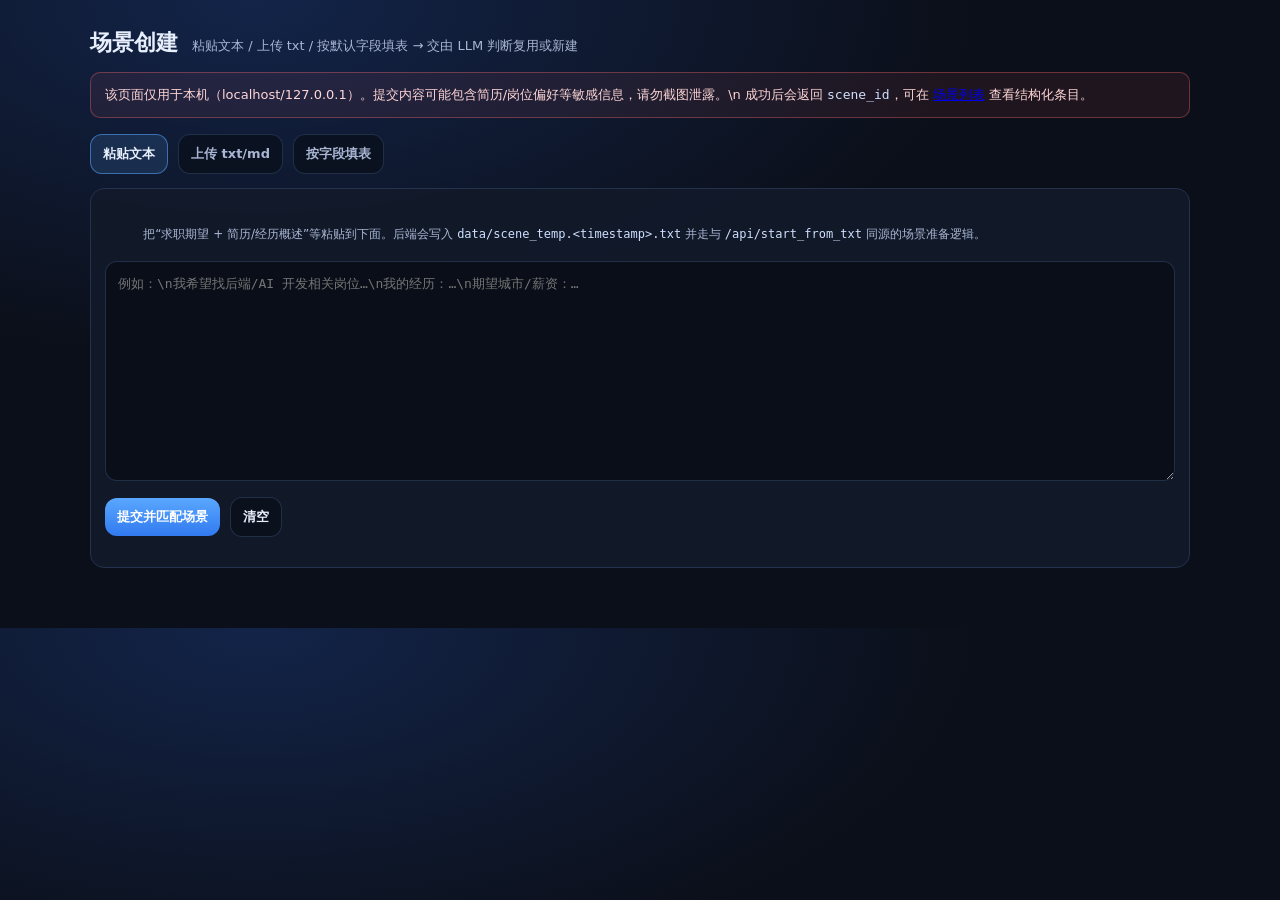
==== static/scenes/index.html @ bf858bf3 "增加静态前端页面 1.完善前端页面逻辑,告别直接修改文件/命令行调度 2.删去手动登录接口" ====
<!doctype html>
<html lang="zh-CN">
  <head>
    <meta charset="utf-8" />
    <meta name="viewport" content="width=device-width, initial-scale=1" />
    <title>场景创建（粘贴/上传/表单）</title>
    <style>
      :root {
        --bg: #0b0f19;
        --panel: #121a2a;
        --text: #e7eefc;
        --muted: #a9b6d3;
        --border: #24324d;
        --accent: #5aa7ff;
        --danger: #ff6b6b;
        --ok: #39d98a;
      }
      body {
        margin: 0;
        font-family: ui-sans-serif, system-ui, -apple-system, Segoe UI, Roboto, Helvetica, Arial, "PingFang SC",
          "Microsoft YaHei", "Noto Sans CJK SC", sans-serif;
        background: radial-gradient(1200px 600px at 20% 0%, #132449 0%, var(--bg) 60%);
        color: var(--text);
      }
      .wrap { max-width: 1100px; margin: 0 auto; padding: 28px 18px 60px; }
      .header { display: flex; gap: 14px; align-items: baseline; flex-wrap: wrap; }
      .title { font-size: 22px; font-weight: 800; }
      .subtitle { color: var(--muted); font-size: 13px; }
      .notice {
        margin-top: 14px;
        background: rgba(255, 107, 107, 0.08);
        border: 1px solid rgba(255, 107, 107, 0.35);
        padding: 12px 14px;
        border-radius: 10px;
        color: #ffd6d6;
        font-size: 13px;
        line-height: 1.5;
      }
      .tabs { display: flex; gap: 10px; margin-top: 16px; flex-wrap: wrap; }
      .tab {
        padding: 10px 12px;
        border-radius: 12px;
        border: 1px solid rgba(36,50,77,0.9);
        background: rgba(9, 13, 22, 0.65);
        color: var(--muted);
        cursor: pointer;
        user-select: none;
        font-weight: 700;
        font-size: 13px;
      }
      .tab.active { background: rgba(90,167,255,0.14); border-color: rgba(90,167,255,0.55); color: var(--text); }
      .card {
        margin-top: 14px;
        background: rgba(18, 26, 42, 0.92);
        border: 1px solid var(--border);
        border-radius: 14px;
        padding: 14px;
      }
      textarea {
        width: 100%;
        min-height: 220px;
        resize: vertical;
        background: rgba(9, 13, 22, 0.85);
        border: 1px solid rgba(36,50,77,0.9);
        color: var(--text);
        padding: 12px;
        border-radius: 12px;
        outline: none;
        font-size: 13px;
        line-height: 1.5;
        box-sizing: border-box;
      }
      textarea:focus { border-color: rgba(90,167,255,0.9); box-shadow: 0 0 0 3px rgba(90,167,255,0.15); }
      input[type="text"], input[type="number"] {
        width: 100%;
        background: rgba(9, 13, 22, 0.85);
        border: 1px solid rgba(36,50,77,0.9);
        color: var(--text);
        padding: 10px 10px;
        border-radius: 10px;
        outline: none;
        font-size: 13px;
        box-sizing: border-box;
      }
      input:focus { border-color: rgba(90,167,255,0.9); box-shadow: 0 0 0 3px rgba(90,167,255,0.15); }
      .grid { display: grid; grid-template-columns: 1fr 1fr; gap: 12px; }
      @media (max-width: 860px) { .grid { grid-template-columns: 1fr; } }
      .row { display: grid; grid-template-columns: 220px 1fr; gap: 10px; align-items: start; margin-top: 10px; }
      @media (max-width: 860px) { .row { grid-template-columns: 1fr; } }
      .label { font-weight: 800; font-size: 13px; }
      .help { color: var(--muted); font-size: 12px; line-height: 1.45; white-space: pre-wrap; margin-top: 6px; }
      .actions { display: flex; gap: 10px; flex-wrap: wrap; margin-top: 12px; align-items: center; }
      button {
        background: linear-gradient(180deg, rgba(90,167,255,1) 0%, rgba(49,122,240,1) 100%);
        border: none;
        color: white;
        padding: 10px 12px;
        border-radius: 12px;
        font-weight: 800;
        cursor: pointer;
        font-size: 13px;
      }
      button.secondary {
        background: rgba(9, 13, 22, 0.6);
        border: 1px solid rgba(36,50,77,0.9);
        color: var(--text);
        font-weight: 700;
      }
      .status { font-size: 13px; color: var(--muted); }
      .status.ok { color: var(--ok); }
      .status.err { color: var(--danger); }
      .mono { font-family: ui-monospace, SFMono-Regular, Menlo, Monaco, Consolas, "Liberation Mono", "Courier New", monospace; }
      code { color: #cfe0ff; }
    </style>
  </head>
  <body>
    <div class="wrap">
      <div class="header">
        <div class="title">场景创建</div>
        <div class="subtitle">粘贴文本 / 上传 txt / 按默认字段填表 → 交由 LLM 判断复用或新建</div>
      </div>
      <div class="notice">
        该页面仅用于本机（localhost/127.0.0.1）。提交内容可能包含简历/岗位偏好等敏感信息，请勿截图泄露。\n
        成功后会返回 <code>scene_id</code>，可在 <a href="/scenes/list">场景列表</a> 查看结构化条目。
      </div>

      <div class="tabs">
        <div class="tab active" data-tab="paste">粘贴文本</div>
        <div class="tab" data-tab="upload">上传 txt/md</div>
        <div class="tab" data-tab="form">按字段填表</div>
      </div>

      <div id="panel-paste" class="card">
        <div class="help">
          把“求职期望 + 简历/经历概述”等粘贴到下面。后端会写入 <code>data/scene_temp.&lt;timestamp&gt;.txt</code> 并走与 <code>/api/start_from_txt</code> 同源的场景准备逻辑。
        </div>
        <textarea id="pasteText" placeholder="例如：\n我希望找后端/AI 开发相关岗位…\n我的经历：…\n期望城市/薪资：…"></textarea>
        <div class="actions">
          <button id="btnPasteSubmit">提交并匹配场景</button>
          <button class="secondary" id="btnPasteClear">清空</button>
          <span id="statusPaste" class="status"></span>
        </div>
        <pre id="resultPaste" class="mono"></pre>
      </div>

      <div id="panel-upload" class="card" style="display:none">
        <div class="help">
          选择一个 <code>.txt</code> 或 <code>.md</code> 文件上传。页面会调用现有 <code>POST /api/start_from_upload</code>。\n
          说明：后端也支持 pdf/png/jpg/webp，但本页仅推荐 txt/md，便于可控与排障。
        </div>
        <input id="uploadFile" type="file" accept=".txt,.md,text/plain,text/markdown" />
        <div class="actions">
          <button id="btnUploadSubmit">上传并匹配场景</button>
          <span id="statusUpload" class="status"></span>
        </div>
        <pre id="resultUpload" class="mono"></pre>
      </div>

      <div id="panel-form" class="card" style="display:none">
        <div class="help">
          按 <code>data/default_jobconfig.json</code> 的字段填写基础偏好。页面会将表单组装为一段文本，再调用 <code>POST /api/start_from_text</code>。\n
          提示：SEARCH_KEYWORD / PREFERRED_CITIES 支持用逗号分隔多个值。
        </div>
        <div class="grid">
          <div>
            <div class="label">SEARCH_KEYWORD（关键词）</div>
            <div class="help">例如：后端开发, Python, AI Agent</div>
            <input id="fSearchKeyword" type="text" placeholder="后端开发, Python" />
          </div>
          <div>
            <div class="label">PREFERRED_CITIES（城市）</div>
            <div class="help">例如：深圳, 广州（可空）</div>
            <input id="fCities" type="text" placeholder="深圳, 广州" />
          </div>
          <div>
            <div class="label">PROVINCE（省份）</div>
            <div class="help">可空</div>
            <input id="fProvince" type="text" placeholder="" />
          </div>
          <div>
            <div class="label">ACCEPT_REMOTE（接受远程）</div>
            <div class="help">true/false</div>
            <input id="fRemote" type="text" placeholder="false" />
          </div>
          <div>
            <div class="label">MIN_SALARY（最低 K）</div>
            <div class="help">整数</div>
            <input id="fMinSalary" type="number" min="0" step="1" placeholder="1" />
          </div>
          <div>
            <div class="label">MAX_SALARY（最高 K）</div>
            <div class="help">整数</div>
            <input id="fMaxSalary" type="number" min="0" step="1" placeholder="100" />
          </div>
        </div>
        <div class="row">
          <div>
            <div class="label">补充说明（可选）</div>
            <div class="help">例如：经验年限、技术栈、管理经验、英语能力等</div>
          </div>
          <textarea id="fExtra" placeholder="我有 5 年 Python 后端经验…"></textarea>
        </div>
        <div class="actions">
          <button id="btnFormSubmit">生成文本并匹配场景</button>
          <button class="secondary" id="btnFormShowText">预览生成文本</button>
          <span id="statusForm" class="status"></span>
        </div>
        <pre id="resultForm" class="mono"></pre>
      </div>
    </div>

    <script>
      function setTab(tab) {
        document.querySelectorAll(".tab").forEach((t) => t.classList.toggle("active", t.dataset.tab === tab));
        document.getElementById("panel-paste").style.display = tab === "paste" ? "" : "none";
        document.getElementById("panel-upload").style.display = tab === "upload" ? "" : "none";
        document.getElementById("panel-form").style.display = tab === "form" ? "" : "none";
      }

      document.querySelectorAll(".tab").forEach((t) => t.addEventListener("click", () => setTab(t.dataset.tab)));

      function setStatus(id, msg, kind) {
        const el = document.getElementById(id);
        el.textContent = msg || "";
        el.className = "status" + (kind ? " " + kind : "");
      }
      function showResult(id, obj) {
        document.getElementById(id).textContent = obj ? JSON.stringify(obj, null, 2) : "";
      }

      async function postJson(url, body) {
        const r = await fetch(url, {
          method: "POST",
          headers: { "Content-Type": "application/json" },
          body: JSON.stringify(body),
        });
        const t = await r.text();
        let j = null;
        try { j = JSON.parse(t); } catch (_) {}
        if (!r.ok) throw new Error(j?.detail || j?.msg || t || ("HTTP " + r.status));
        return j;
      }

      document.getElementById("btnPasteClear").addEventListener("click", () => {
        document.getElementById("pasteText").value = "";
        setStatus("statusPaste", "已清空", "ok");
        showResult("resultPaste", null);
      });

      document.getElementById("btnPasteSubmit").addEventListener("click", async () => {
        setStatus("statusPaste", "提交中…");
        showResult("resultPaste", null);
        try {
          const text = (document.getElementById("pasteText").value || "").trim();
          const res = await postJson("/api/start_from_text", { text });
          setStatus("statusPaste", "完成：scene_id=" + res.scene_id, "ok");
          showResult("resultPaste", res);
        } catch (e) {
          setStatus("statusPaste", "失败：" + (e?.message || String(e)), "err");
        }
      });

      document.getElementById("btnUploadSubmit").addEventListener("click", async () => {
        setStatus("statusUpload", "上传中…");
        showResult("resultUpload", null);
        try {
          const f = document.getElementById("uploadFile").files?.[0];
          if (!f) throw new Error("请选择文件");
          const fd = new FormData();
          fd.append("file", f);
          const r = await fetch("/api/start_from_upload", { method: "POST", body: fd });
          const t = await r.text();
          let j = null;
          try { j = JSON.parse(t); } catch (_) {}
          if (!r.ok) throw new Error(j?.detail || j?.msg || t || ("HTTP " + r.status));
          if (j?.code && j.code !== 200) throw new Error(j?.msg || "业务失败");
          setStatus("statusUpload", "完成：scene_id=" + j.scene_id, "ok");
          showResult("resultUpload", j);
        } catch (e) {
          setStatus("statusUpload", "失败：" + (e?.message || String(e)), "err");
        }
      });

      function csvSplit(s) {
        return (s || "")
          .split(/[，,]/)
          .map((x) => x.trim())
          .filter(Boolean);
      }

      function buildUserTextFromForm() {
        const kws = csvSplit(document.getElementById("fSearchKeyword").value);
        const cities = csvSplit(document.getElementById("fCities").value);
        const province = (document.getElementById("fProvince").value || "").trim();
        const remote = (document.getElementById("fRemote").value || "").trim().toLowerCase();
        const minS = (document.getElementById("fMinSalary").value || "").trim();
        const maxS = (document.getElementById("fMaxSalary").value || "").trim();
        const extra = (document.getElementById("fExtra").value || "").trim();

        const lines = [];
        lines.push("我希望基于以下信息创建或复用求职场景（字段来自 default_jobconfig）：");
        lines.push("");
        if (kws.length) lines.push("关键词：" + kws.join("、"));
        if (cities.length) lines.push("城市：" + cities.join("、"));
        if (province) lines.push("省份：" + province);
        if (remote) lines.push("接受远程：" + remote);
        if (minS || maxS) lines.push("期望薪资（K/月）：" + (minS || "?") + "–" + (maxS || "?"));
        lines.push("");
        if (extra) {
          lines.push("补充说明：");
          lines.push(extra);
          lines.push("");
        }
        lines.push("如果信息不足请根据常见求职场景合理补全结构化字段，但不要编造我未提供的个人经历。");
        return lines.join("\n");
      }

      document.getElementById("btnFormShowText").addEventListener("click", () => {
        const txt = buildUserTextFromForm();
        showResult("resultForm", { generated_text_preview: txt });
        setStatus("statusForm", "已预览生成文本（不会提交）", "ok");
      });

      document.getElementById("btnFormSubmit").addEventListener("click", async () => {
        setStatus("statusForm", "提交中…");
        showResult("resultForm", null);
        try {
          const txt = buildUserTextFromForm();
          const res = await postJson("/api/start_from_text", { text: txt });
          setStatus("statusForm", "完成：scene_id=" + res.scene_id, "ok");
          showResult("resultForm", res);
        } catch (e) {
          setStatus("statusForm", "失败：" + (e?.message || String(e)), "err");
        }
      });
    </script>
  </body>
</html>
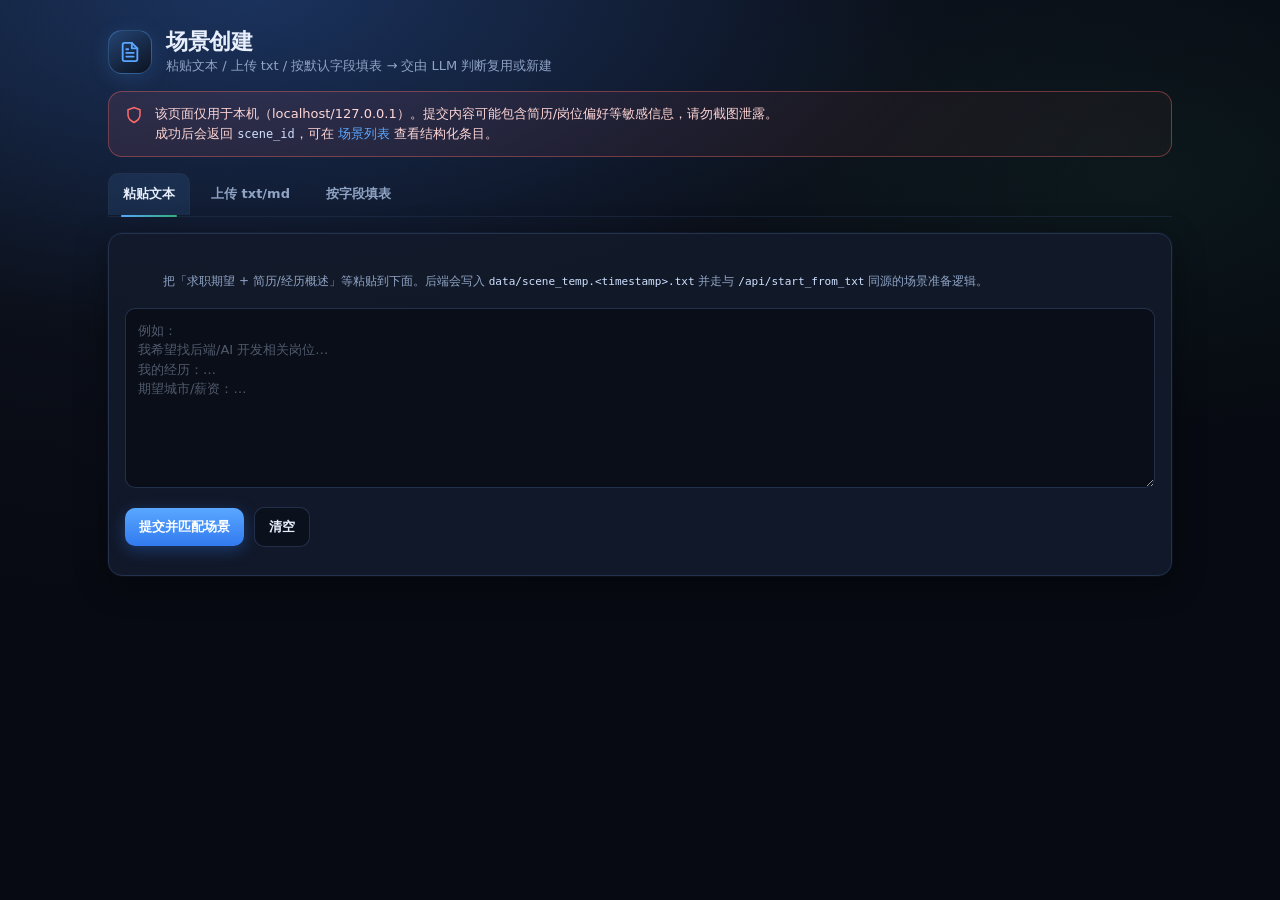
==== commit 8b8666ee: "页面优化" ====
--- a/static/scenes/index.html
+++ b/static/scenes/index.html
@@ -4,164 +4,82 @@
     <meta charset="utf-8" />
     <meta name="viewport" content="width=device-width, initial-scale=1" />
     <title>场景创建（粘贴/上传/表单）</title>
-    <style>
-      :root {
-        --bg: #0b0f19;
-        --panel: #121a2a;
-        --text: #e7eefc;
-        --muted: #a9b6d3;
-        --border: #24324d;
-        --accent: #5aa7ff;
-        --danger: #ff6b6b;
-        --ok: #39d98a;
-      }
-      body {
-        margin: 0;
-        font-family: ui-sans-serif, system-ui, -apple-system, Segoe UI, Roboto, Helvetica, Arial, "PingFang SC",
-          "Microsoft YaHei", "Noto Sans CJK SC", sans-serif;
-        background: radial-gradient(1200px 600px at 20% 0%, #132449 0%, var(--bg) 60%);
-        color: var(--text);
-      }
-      .wrap { max-width: 1100px; margin: 0 auto; padding: 28px 18px 60px; }
-      .header { display: flex; gap: 14px; align-items: baseline; flex-wrap: wrap; }
-      .title { font-size: 22px; font-weight: 800; }
-      .subtitle { color: var(--muted); font-size: 13px; }
-      .notice {
-        margin-top: 14px;
-        background: rgba(255, 107, 107, 0.08);
-        border: 1px solid rgba(255, 107, 107, 0.35);
-        padding: 12px 14px;
-        border-radius: 10px;
-        color: #ffd6d6;
-        font-size: 13px;
-        line-height: 1.5;
-      }
-      .tabs { display: flex; gap: 10px; margin-top: 16px; flex-wrap: wrap; }
-      .tab {
-        padding: 10px 12px;
-        border-radius: 12px;
-        border: 1px solid rgba(36,50,77,0.9);
-        background: rgba(9, 13, 22, 0.65);
-        color: var(--muted);
-        cursor: pointer;
-        user-select: none;
-        font-weight: 700;
-        font-size: 13px;
-      }
-      .tab.active { background: rgba(90,167,255,0.14); border-color: rgba(90,167,255,0.55); color: var(--text); }
-      .card {
-        margin-top: 14px;
-        background: rgba(18, 26, 42, 0.92);
-        border: 1px solid var(--border);
-        border-radius: 14px;
-        padding: 14px;
-      }
-      textarea {
-        width: 100%;
-        min-height: 220px;
-        resize: vertical;
-        background: rgba(9, 13, 22, 0.85);
-        border: 1px solid rgba(36,50,77,0.9);
-        color: var(--text);
-        padding: 12px;
-        border-radius: 12px;
-        outline: none;
-        font-size: 13px;
-        line-height: 1.5;
-        box-sizing: border-box;
-      }
-      textarea:focus { border-color: rgba(90,167,255,0.9); box-shadow: 0 0 0 3px rgba(90,167,255,0.15); }
-      input[type="text"], input[type="number"] {
-        width: 100%;
-        background: rgba(9, 13, 22, 0.85);
-        border: 1px solid rgba(36,50,77,0.9);
-        color: var(--text);
-        padding: 10px 10px;
-        border-radius: 10px;
-        outline: none;
-        font-size: 13px;
-        box-sizing: border-box;
-      }
-      input:focus { border-color: rgba(90,167,255,0.9); box-shadow: 0 0 0 3px rgba(90,167,255,0.15); }
-      .grid { display: grid; grid-template-columns: 1fr 1fr; gap: 12px; }
-      @media (max-width: 860px) { .grid { grid-template-columns: 1fr; } }
-      .row { display: grid; grid-template-columns: 220px 1fr; gap: 10px; align-items: start; margin-top: 10px; }
-      @media (max-width: 860px) { .row { grid-template-columns: 1fr; } }
-      .label { font-weight: 800; font-size: 13px; }
-      .help { color: var(--muted); font-size: 12px; line-height: 1.45; white-space: pre-wrap; margin-top: 6px; }
-      .actions { display: flex; gap: 10px; flex-wrap: wrap; margin-top: 12px; align-items: center; }
-      button {
-        background: linear-gradient(180deg, rgba(90,167,255,1) 0%, rgba(49,122,240,1) 100%);
-        border: none;
-        color: white;
-        padding: 10px 12px;
-        border-radius: 12px;
-        font-weight: 800;
-        cursor: pointer;
-        font-size: 13px;
-      }
-      button.secondary {
-        background: rgba(9, 13, 22, 0.6);
-        border: 1px solid rgba(36,50,77,0.9);
-        color: var(--text);
-        font-weight: 700;
-      }
-      .status { font-size: 13px; color: var(--muted); }
-      .status.ok { color: var(--ok); }
-      .status.err { color: var(--danger); }
-      .mono { font-family: ui-monospace, SFMono-Regular, Menlo, Monaco, Consolas, "Liberation Mono", "Courier New", monospace; }
-      code { color: #cfe0ff; }
-    </style>
+    <link rel="stylesheet" href="/static/css/common.css" />
   </head>
-  <body>
+  <body class="page-enter">
     <div class="wrap">
       <div class="header">
-        <div class="title">场景创建</div>
-        <div class="subtitle">粘贴文本 / 上传 txt / 按默认字段填表 → 交由 LLM 判断复用或新建</div>
-      </div>
-      <div class="notice">
-        该页面仅用于本机（localhost/127.0.0.1）。提交内容可能包含简历/岗位偏好等敏感信息，请勿截图泄露。\n
-        成功后会返回 <code>scene_id</code>，可在 <a href="/scenes/list">场景列表</a> 查看结构化条目。
+        <div class="header-main">
+          <div class="iconTitle" aria-hidden="true">
+            <svg viewBox="0 0 24 24" fill="none" stroke="currentColor" stroke-width="2" stroke-linecap="round" stroke-linejoin="round">
+              <path d="M14 2H6a2 2 0 00-2 2v16a2 2 0 002 2h12a2 2 0 002-2V8z" />
+              <path d="M14 2v6h6M16 13H8M16 17H8M10 9H8" />
+            </svg>
+          </div>
+          <div>
+            <div class="title">场景创建</div>
+            <div class="subtitle">粘贴文本 / 上传 txt / 按默认字段填表 → 交由 LLM 判断复用或新建</div>
+          </div>
+        </div>
+      </div>
+      <div class="notice" role="status">
+        <span class="notice__icon" aria-hidden="true">
+          <svg width="18" height="18" viewBox="0 0 24 24" fill="none" stroke="currentColor" stroke-width="2">
+            <path d="M12 22s8-4 8-10V5l-8-3-8 3v7c0 6 8 10 8 10z" />
+          </svg>
+        </span>
+        <span>
+          该页面仅用于本机（localhost/127.0.0.1）。提交内容可能包含简历/岗位偏好等敏感信息，请勿截图泄露。<br />
+          成功后会返回 <code>scene_id</code>，可在 <a href="/scenes/list">场景列表</a> 查看结构化条目。
+        </span>
       </div>
 
       <div class="tabs">
-        <div class="tab active" data-tab="paste">粘贴文本</div>
-        <div class="tab" data-tab="upload">上传 txt/md</div>
-        <div class="tab" data-tab="form">按字段填表</div>
-      </div>
-
-      <div id="panel-paste" class="card">
+        <div class="tab active" data-tab="paste" role="tab" tabindex="0">粘贴文本</div>
+        <div class="tab" data-tab="upload" role="tab" tabindex="0">上传 txt/md</div>
+        <div class="tab" data-tab="form" role="tab" tabindex="0">按字段填表</div>
+      </div>
+
+      <div id="panel-paste" class="card" role="tabpanel">
         <div class="help">
-          把“求职期望 + 简历/经历概述”等粘贴到下面。后端会写入 <code>data/scene_temp.&lt;timestamp&gt;.txt</code> 并走与 <code>/api/start_from_txt</code> 同源的场景准备逻辑。
-        </div>
-        <textarea id="pasteText" placeholder="例如：\n我希望找后端/AI 开发相关岗位…\n我的经历：…\n期望城市/薪资：…"></textarea>
+          把「求职期望 + 简历/经历概述」等粘贴到下面。后端会写入 <code>data/scene_temp.&lt;timestamp&gt;.txt</code> 并走与 <code>/api/start_from_txt</code> 同源的场景准备逻辑。
+        </div>
+        <textarea
+          id="pasteText"
+          placeholder="例如：
+我希望找后端/AI 开发相关岗位…
+我的经历：…
+期望城市/薪资：…"
+        ></textarea>
         <div class="actions">
-          <button id="btnPasteSubmit">提交并匹配场景</button>
-          <button class="secondary" id="btnPasteClear">清空</button>
+          <button type="button" id="btnPasteSubmit">提交并匹配场景</button>
+          <button type="button" class="secondary" id="btnPasteClear">清空</button>
           <span id="statusPaste" class="status"></span>
         </div>
-        <pre id="resultPaste" class="mono"></pre>
-      </div>
-
-      <div id="panel-upload" class="card" style="display:none">
+        <pre id="resultPaste" class="mono small"></pre>
+      </div>
+
+      <div id="panel-upload" class="card" style="display: none" role="tabpanel">
         <div class="help">
-          选择一个 <code>.txt</code> 或 <code>.md</code> 文件上传。页面会调用现有 <code>POST /api/start_from_upload</code>。\n
+          选择一个 <code>.txt</code> 或 <code>.md</code> 文件上传。页面会调用现有 <code>POST /api/start_from_upload</code>。<br />
           说明：后端也支持 pdf/png/jpg/webp，但本页仅推荐 txt/md，便于可控与排障。
         </div>
-        <input id="uploadFile" type="file" accept=".txt,.md,text/plain,text/markdown" />
+        <div class="fileRow">
+          <input id="uploadFile" type="file" accept=".txt,.md,text/plain,text/markdown" />
+        </div>
         <div class="actions">
-          <button id="btnUploadSubmit">上传并匹配场景</button>
+          <button type="button" id="btnUploadSubmit">上传并匹配场景</button>
           <span id="statusUpload" class="status"></span>
         </div>
-        <pre id="resultUpload" class="mono"></pre>
-      </div>
-
-      <div id="panel-form" class="card" style="display:none">
+        <pre id="resultUpload" class="mono small"></pre>
+      </div>
+
+      <div id="panel-form" class="card" style="display: none" role="tabpanel">
         <div class="help">
-          按 <code>data/default_jobconfig.json</code> 的字段填写基础偏好。页面会将表单组装为一段文本，再调用 <code>POST /api/start_from_text</code>。\n
+          按 <code>data/default_jobconfig.json</code> 的字段填写基础偏好。页面会将表单组装为一段文本，再调用 <code>POST /api/start_from_text</code>。<br />
           提示：SEARCH_KEYWORD / PREFERRED_CITIES 支持用逗号分隔多个值。
         </div>
-        <div class="grid">
+        <div class="grid grid--2">
           <div>
             <div class="label">SEARCH_KEYWORD（关键词）</div>
             <div class="help">例如：后端开发, Python, AI Agent</div>
@@ -193,7 +111,7 @@
             <input id="fMaxSalary" type="number" min="0" step="1" placeholder="100" />
           </div>
         </div>
-        <div class="row">
+        <div class="fieldSplit">
           <div>
             <div class="label">补充说明（可选）</div>
             <div class="help">例如：经验年限、技术栈、管理经验、英语能力等</div>
@@ -201,11 +119,11 @@
           <textarea id="fExtra" placeholder="我有 5 年 Python 后端经验…"></textarea>
         </div>
         <div class="actions">
-          <button id="btnFormSubmit">生成文本并匹配场景</button>
-          <button class="secondary" id="btnFormShowText">预览生成文本</button>
+          <button type="button" id="btnFormSubmit">生成文本并匹配场景</button>
+          <button type="button" class="secondary" id="btnFormShowText">预览生成文本</button>
           <span id="statusForm" class="status"></span>
         </div>
-        <pre id="resultForm" class="mono"></pre>
+        <pre id="resultForm" class="mono small"></pre>
       </div>
     </div>
 
@@ -217,7 +135,15 @@
         document.getElementById("panel-form").style.display = tab === "form" ? "" : "none";
       }
 
-      document.querySelectorAll(".tab").forEach((t) => t.addEventListener("click", () => setTab(t.dataset.tab)));
+      document.querySelectorAll(".tab").forEach((t) => {
+        t.addEventListener("click", () => setTab(t.dataset.tab));
+        t.addEventListener("keydown", (ev) => {
+          if (ev.key === "Enter" || ev.key === " ") {
+            ev.preventDefault();
+            setTab(t.dataset.tab);
+          }
+        });
+      });
 
       function setStatus(id, msg, kind) {
         const el = document.getElementById(id);
@@ -236,8 +162,10 @@
         });
         const t = await r.text();
         let j = null;
-        try { j = JSON.parse(t); } catch (_) {}
-        if (!r.ok) throw new Error(j?.detail || j?.msg || t || ("HTTP " + r.status));
+        try {
+          j = JSON.parse(t);
+        } catch (_) {}
+        if (!r.ok) throw new Error(j?.detail || j?.msg || t || "HTTP " + r.status);
         return j;
       }
 
@@ -271,8 +199,10 @@
           const r = await fetch("/api/start_from_upload", { method: "POST", body: fd });
           const t = await r.text();
           let j = null;
-          try { j = JSON.parse(t); } catch (_) {}
-          if (!r.ok) throw new Error(j?.detail || j?.msg || t || ("HTTP " + r.status));
+          try {
+            j = JSON.parse(t);
+          } catch (_) {}
+          if (!r.ok) throw new Error(j?.detail || j?.msg || t || "HTTP " + r.status);
           if (j?.code && j.code !== 200) throw new Error(j?.msg || "业务失败");
           setStatus("statusUpload", "完成：scene_id=" + j.scene_id, "ok");
           showResult("resultUpload", j);
@@ -336,4 +266,3 @@
     </script>
   </body>
 </html>
-
--- a/static/css/common.css
+++ b/static/css/common.css
@@ -0,0 +1,825 @@
+/* job-finding-AI-Agent — shared UI (static pages) */
+:root {
+  --bg: #070a12;
+  --bg-mid: #0b0f19;
+  --bg-glow: #132449;
+  --panel: #121a2a;
+  --panel-elevated: rgba(18, 26, 42, 0.96);
+  --text: #e7eefc;
+  --muted: #8fa3c4;
+  --border: #24324d;
+  --border-strong: rgba(90, 167, 255, 0.35);
+  --accent: #5aa7ff;
+  --accent-dim: rgba(90, 167, 255, 0.14);
+  --accent-glow: rgba(90, 167, 255, 0.45);
+  --danger: #ff6b6b;
+  --ok: #39d98a;
+  --ok-strong: #19aa6e;
+  --radius-sm: 10px;
+  --radius-md: 14px;
+  --radius-lg: 18px;
+  --radius-pill: 999px;
+  --space-1: 4px;
+  --space-2: 8px;
+  --space-3: 12px;
+  --space-4: 16px;
+  --space-5: 20px;
+  --space-6: 28px;
+  --shadow-card: 0 8px 32px rgba(0, 0, 0, 0.35), 0 0 0 1px rgba(90, 167, 255, 0.06);
+  --shadow-card-hover: 0 12px 40px rgba(0, 0, 0, 0.45), 0 0 0 1px rgba(90, 167, 255, 0.18);
+  --shadow-focus: 0 0 0 3px rgba(90, 167, 255, 0.2);
+  --font-sans: ui-sans-serif, system-ui, -apple-system, "Segoe UI", Roboto, Helvetica, Arial,
+    "PingFang SC", "Microsoft YaHei", "Noto Sans CJK SC", sans-serif;
+  --font-mono: ui-monospace, SFMono-Regular, Menlo, Monaco, Consolas, "Liberation Mono", "Courier New",
+    monospace;
+  --ease-out: cubic-bezier(0.22, 1, 0.36, 1);
+  --dur: 0.2s;
+}
+
+*,
+*::before,
+*::after {
+  box-sizing: border-box;
+}
+
+html {
+  scroll-behavior: smooth;
+}
+
+body {
+  margin: 0;
+  min-height: 100vh;
+  font-family: var(--font-sans);
+  color: var(--text);
+  background-color: var(--bg-mid);
+  background-image:
+    radial-gradient(1400px 700px at 15% -5%, rgba(90, 167, 255, 0.12), transparent 55%),
+    radial-gradient(1000px 500px at 90% 20%, rgba(57, 217, 138, 0.06), transparent 50%),
+    radial-gradient(1200px 600px at 20% 0%, var(--bg-glow) 0%, var(--bg-mid) 55%, var(--bg) 100%);
+  background-attachment: fixed;
+  line-height: 1.5;
+}
+
+a {
+  color: var(--accent);
+  text-decoration: none;
+  transition: color var(--dur) var(--ease-out), opacity var(--dur);
+}
+a:hover {
+  color: #8bc4ff;
+}
+
+code {
+  color: #cfe0ff;
+  font-size: 0.92em;
+}
+
+@keyframes fadeInUp {
+  from {
+    opacity: 0;
+    transform: translateY(10px);
+  }
+  to {
+    opacity: 1;
+    transform: translateY(0);
+  }
+}
+
+@keyframes pulseSoft {
+  0%,
+  100% {
+    opacity: 1;
+  }
+  50% {
+    opacity: 0.65;
+  }
+}
+
+.page-enter .card,
+.page-enter .panel,
+.page-enter .topbar {
+  animation: fadeInUp 0.45s var(--ease-out) both;
+}
+.page-enter .card:nth-child(1),
+.page-enter .panel:nth-child(1) {
+  animation-delay: 0.02s;
+}
+.page-enter .card:nth-child(2),
+.page-enter .panel:nth-child(2) {
+  animation-delay: 0.08s;
+}
+.page-enter .card:nth-child(3) {
+  animation-delay: 0.14s;
+}
+.page-enter .card:nth-child(4) {
+  animation-delay: 0.2s;
+}
+
+.wrap {
+  max-width: 1100px;
+  margin: 0 auto;
+  padding: var(--space-6) 18px 60px;
+}
+.wrap--wide {
+  max-width: 1400px;
+  margin: 0 auto;
+  padding: 14px;
+}
+
+.header {
+  display: flex;
+  gap: 14px;
+  align-items: flex-start;
+  flex-wrap: wrap;
+}
+.header-main {
+  display: flex;
+  gap: 14px;
+  align-items: center;
+  flex-wrap: wrap;
+}
+
+.iconTitle {
+  display: inline-flex;
+  align-items: center;
+  justify-content: center;
+  width: 44px;
+  height: 44px;
+  border-radius: var(--radius-md);
+  background: linear-gradient(145deg, rgba(90, 167, 255, 0.2), rgba(9, 13, 22, 0.8));
+  border: 1px solid rgba(90, 167, 255, 0.35);
+  color: var(--accent);
+  flex-shrink: 0;
+  box-shadow: 0 4px 20px rgba(90, 167, 255, 0.15);
+}
+.iconTitle svg {
+  width: 22px;
+  height: 22px;
+}
+
+.title {
+  font-size: 22px;
+  font-weight: 900;
+  letter-spacing: -0.02em;
+  line-height: 1.25;
+}
+.title-lg {
+  font-size: 24px;
+}
+
+.subtitle {
+  color: var(--muted);
+  font-size: 13px;
+  max-width: 720px;
+}
+
+.notice {
+  margin-top: var(--space-4);
+  background: linear-gradient(135deg, rgba(255, 107, 107, 0.1), rgba(255, 107, 107, 0.04));
+  border: 1px solid rgba(255, 107, 107, 0.38);
+  padding: var(--space-3) var(--space-4);
+  border-radius: var(--radius-md);
+  color: #ffd6d6;
+  font-size: 13px;
+  line-height: 1.55;
+  display: flex;
+  gap: var(--space-3);
+  align-items: flex-start;
+}
+.notice__icon {
+  flex-shrink: 0;
+  margin-top: 2px;
+  color: var(--danger);
+}
+.notice strong {
+  color: #fff;
+}
+
+.card {
+  margin-top: var(--space-4);
+  background: var(--panel-elevated);
+  border: 1px solid var(--border);
+  border-radius: var(--radius-md);
+  padding: var(--space-4);
+  box-shadow: var(--shadow-card);
+  transition: border-color var(--dur) var(--ease-out), box-shadow var(--dur) var(--ease-out),
+    transform var(--dur) var(--ease-out);
+}
+.card--nested {
+  margin-top: var(--space-3);
+  background: rgba(9, 13, 22, 0.45);
+}
+/* Lighter tiles (e.g. workspace scene grid) */
+.card.card--tile {
+  background: rgba(9, 13, 22, 0.42);
+  box-shadow: 0 4px 18px rgba(0, 0, 0, 0.22);
+  padding: 14px;
+}
+.card.card--tile:hover {
+  box-shadow: var(--shadow-card-hover);
+}
+.card--clickable {
+  cursor: pointer;
+}
+.card--clickable:hover {
+  border-color: var(--border-strong);
+  box-shadow: var(--shadow-card-hover);
+  transform: translateY(-2px);
+}
+.card--clickable:active {
+  transform: translateY(0) scale(0.998);
+}
+
+.cardTop {
+  display: flex;
+  justify-content: space-between;
+  gap: 10px;
+  align-items: flex-start;
+}
+
+.card h2,
+.card .sectionTitle {
+  margin: 0 0 var(--space-3) 0;
+  font-size: 15px;
+  font-weight: 800;
+  color: var(--text);
+  letter-spacing: -0.01em;
+}
+
+/* Base grid: add --1 / --2 / --cards for columns */
+.grid {
+  display: grid;
+  gap: 10px;
+}
+.grid--1 {
+  grid-template-columns: 1fr;
+}
+.grid--2 {
+  grid-template-columns: 1fr 1fr;
+  gap: 12px;
+}
+.grid--cards {
+  grid-template-columns: repeat(2, minmax(0, 1fr));
+  gap: 12px;
+  margin-top: 14px;
+}
+.grid2 {
+  display: grid;
+  grid-template-columns: 1fr 1fr;
+  gap: 10px;
+}
+
+.row {
+  display: grid;
+  grid-template-columns: 280px 1fr;
+  gap: var(--space-3);
+  padding: 10px 0;
+  border-top: 1px solid rgba(36, 50, 77, 0.55);
+}
+.row:first-of-type {
+  border-top: none;
+  padding-top: 0;
+}
+
+/* Two-column label + field (scenes form) */
+.fieldSplit {
+  display: grid;
+  grid-template-columns: 220px 1fr;
+  gap: 10px;
+  align-items: start;
+  margin-top: 10px;
+}
+
+.k {
+  font-weight: 800;
+  font-size: 13px;
+}
+.label {
+  font-weight: 800;
+  font-size: 13px;
+}
+
+.help {
+  margin-top: 6px;
+  color: var(--muted);
+  font-size: 12px;
+  line-height: 1.45;
+  white-space: pre-wrap;
+}
+.hint {
+  margin-top: 6px;
+  font-size: 12px;
+  color: var(--muted);
+}
+
+.inputWrap {
+  display: flex;
+  gap: var(--space-2);
+  align-items: flex-start;
+}
+
+textarea,
+input[type="text"],
+input[type="password"],
+input[type="number"],
+input[type="file"] {
+  font-family: inherit;
+}
+
+textarea {
+  width: 100%;
+  min-height: 180px;
+  resize: vertical;
+  background: rgba(9, 13, 22, 0.88);
+  border: 1px solid rgba(36, 50, 77, 0.95);
+  color: var(--text);
+  padding: var(--space-3);
+  border-radius: var(--radius-sm);
+  outline: none;
+  font-size: 13px;
+  line-height: 1.5;
+  transition: border-color var(--dur), box-shadow var(--dur);
+}
+textarea::placeholder {
+  color: rgba(169, 182, 211, 0.45);
+}
+textarea:focus {
+  border-color: rgba(90, 167, 255, 0.95);
+  box-shadow: var(--shadow-focus);
+}
+
+input[type="text"],
+input[type="password"],
+input[type="number"] {
+  width: 100%;
+  background: rgba(9, 13, 22, 0.88);
+  border: 1px solid rgba(36, 50, 77, 0.95);
+  color: var(--text);
+  padding: 10px 12px;
+  border-radius: var(--radius-sm);
+  outline: none;
+  font-size: 13px;
+  transition: border-color var(--dur), box-shadow var(--dur);
+}
+input[type="text"]::placeholder,
+input[type="password"]::placeholder,
+input[type="number"]::placeholder {
+  color: rgba(169, 182, 211, 0.45);
+}
+input[type="text"]:focus,
+input[type="password"]:focus,
+input[type="number"]:focus {
+  border-color: rgba(90, 167, 255, 0.95);
+  box-shadow: var(--shadow-focus);
+}
+
+.fileRow {
+  margin-top: var(--space-2);
+  padding: var(--space-3);
+  border-radius: var(--radius-sm);
+  border: 1px dashed rgba(90, 167, 255, 0.35);
+  background: rgba(9, 13, 22, 0.4);
+}
+.fileRow input[type="file"] {
+  width: 100%;
+  font-size: 13px;
+  color: var(--muted);
+}
+
+select.uiSelect {
+  background: rgba(9, 13, 22, 0.75);
+  border: 1px solid rgba(36, 50, 77, 0.95);
+  color: var(--text);
+  padding: 10px 12px;
+  border-radius: var(--radius-sm);
+  font-weight: 700;
+  font-size: 13px;
+  outline: none;
+  cursor: pointer;
+  transition: border-color var(--dur), box-shadow var(--dur);
+}
+select.uiSelect:focus {
+  border-color: rgba(90, 167, 255, 0.95);
+  box-shadow: var(--shadow-focus);
+}
+
+.pill,
+a.pill {
+  display: inline-flex;
+  gap: 8px;
+  align-items: center;
+  padding: 8px 12px;
+  border-radius: var(--radius-pill);
+  border: 1px solid rgba(36, 50, 77, 0.95);
+  background: rgba(9, 13, 22, 0.65);
+  color: var(--muted);
+  font-size: 12px;
+  font-weight: 600;
+  cursor: pointer;
+  user-select: none;
+  white-space: nowrap;
+  transition: border-color var(--dur), color var(--dur), background var(--dur), transform var(--dur);
+}
+.pill:hover,
+a.pill:hover {
+  border-color: var(--accent-glow);
+  color: var(--text);
+  background: rgba(90, 167, 255, 0.08);
+}
+.pill:active,
+a.pill:active {
+  transform: scale(0.98);
+}
+.pill svg {
+  width: 14px;
+  height: 14px;
+  opacity: 0.85;
+}
+
+.actions {
+  display: flex;
+  gap: 10px;
+  flex-wrap: wrap;
+  margin-top: var(--space-3);
+  align-items: center;
+}
+
+button {
+  display: inline-flex;
+  align-items: center;
+  justify-content: center;
+  gap: 8px;
+  background: linear-gradient(180deg, rgba(90, 167, 255, 1) 0%, rgba(49, 122, 240, 1) 100%);
+  border: none;
+  color: #fff;
+  padding: 10px 14px;
+  border-radius: var(--radius-sm);
+  font-weight: 800;
+  cursor: pointer;
+  font-size: 13px;
+  box-shadow: 0 4px 16px rgba(49, 122, 240, 0.35);
+  transition: transform var(--dur) var(--ease-out), box-shadow var(--dur) var(--ease-out),
+    filter var(--dur);
+}
+button:hover:not(:disabled) {
+  filter: brightness(1.06);
+  box-shadow: 0 6px 24px rgba(90, 167, 255, 0.4);
+  transform: translateY(-1px);
+}
+button:active:not(:disabled) {
+  transform: translateY(0) scale(0.98);
+}
+button:disabled {
+  opacity: 0.55;
+  cursor: not-allowed;
+  transform: none;
+  box-shadow: none;
+}
+button.secondary {
+  background: rgba(9, 13, 22, 0.65);
+  border: 1px solid rgba(36, 50, 77, 0.95);
+  color: var(--text);
+  font-weight: 700;
+  box-shadow: none;
+}
+button.secondary:hover:not(:disabled) {
+  border-color: var(--accent-glow);
+  background: rgba(90, 167, 255, 0.08);
+  box-shadow: 0 0 0 1px rgba(90, 167, 255, 0.15);
+}
+button.scenePrimary {
+  background: linear-gradient(180deg, rgba(57, 217, 138, 1) 0%, var(--ok-strong) 100%);
+  box-shadow: 0 4px 16px rgba(25, 170, 110, 0.35);
+}
+button.scenePrimary:hover:not(:disabled) {
+  box-shadow: 0 6px 24px rgba(57, 217, 138, 0.35);
+}
+button.big {
+  width: 100%;
+  padding: 14px 16px;
+  font-size: 15px;
+  border-radius: var(--radius-md);
+}
+
+.status {
+  font-size: 13px;
+  color: var(--muted);
+  transition: color var(--dur);
+}
+.status.ok {
+  color: var(--ok);
+}
+.status.err {
+  color: var(--danger);
+}
+
+.small,
+pre.small {
+  font-size: 12px;
+  color: var(--muted);
+  margin-top: 6px;
+  white-space: pre-wrap;
+  word-break: break-word;
+}
+.mono,
+pre.mono {
+  font-family: var(--font-mono);
+}
+
+.divider {
+  border: none;
+  border-top: 1px solid rgba(36, 50, 77, 0.55);
+  margin: var(--space-4) 0;
+}
+
+/* Top bar */
+.topbar {
+  position: sticky;
+  top: 0;
+  background: rgba(7, 10, 18, 0.82);
+  backdrop-filter: blur(12px);
+  -webkit-backdrop-filter: blur(12px);
+  border-bottom: 1px solid rgba(36, 50, 77, 0.65);
+  z-index: 50;
+  box-shadow: 0 4px 24px rgba(0, 0, 0, 0.25);
+}
+.topbarInner {
+  max-width: 1400px;
+  margin: 0 auto;
+  padding: 12px 14px;
+  display: flex;
+  gap: 10px;
+  align-items: center;
+  justify-content: space-between;
+  flex-wrap: wrap;
+}
+.brand {
+  font-weight: 900;
+  font-size: 16px;
+  letter-spacing: -0.02em;
+}
+.muted {
+  color: var(--muted);
+  font-size: 12px;
+}
+
+.layout {
+  display: grid;
+  gap: var(--space-3);
+}
+.layout--2 {
+  grid-template-columns: 1fr 1fr;
+}
+.layout--sidebar {
+  grid-template-columns: 360px 1fr;
+}
+
+.panel {
+  background: var(--panel-elevated);
+  border: 1px solid var(--border);
+  border-radius: var(--radius-md);
+  padding: var(--space-4);
+  overflow: hidden;
+  box-shadow: var(--shadow-card);
+  transition: box-shadow var(--dur), border-color var(--dur);
+}
+.panel:hover {
+  border-color: rgba(90, 167, 255, 0.2);
+}
+.panelHeader {
+  display: flex;
+  gap: 10px;
+  align-items: center;
+  justify-content: space-between;
+  flex-wrap: wrap;
+}
+.h {
+  font-size: 15px;
+  font-weight: 900;
+  letter-spacing: -0.01em;
+}
+
+.cards {
+  display: grid;
+  grid-template-columns: repeat(2, minmax(0, 1fr));
+  gap: 10px;
+  margin-top: 10px;
+}
+.cards > .card,
+.grid--cards > .card {
+  margin-top: 0;
+}
+
+.sid {
+  font-weight: 900;
+  font-size: 15px;
+}
+
+.kv {
+  margin-top: 10px;
+  display: grid;
+  grid-template-columns: 110px 1fr;
+  gap: 6px 10px;
+  font-size: 13px;
+}
+.kv .k {
+  color: var(--muted);
+  font-weight: 600;
+}
+.kv .v {
+  white-space: pre-wrap;
+  word-break: break-word;
+}
+
+/* Tabs */
+.tabs {
+  display: flex;
+  gap: 6px;
+  margin-top: var(--space-4);
+  flex-wrap: wrap;
+  position: relative;
+  padding-bottom: 2px;
+  border-bottom: 1px solid rgba(36, 50, 77, 0.55);
+}
+.tab {
+  position: relative;
+  padding: 10px 14px;
+  border-radius: var(--radius-sm) var(--radius-sm) 0 0;
+  border: 1px solid transparent;
+  border-bottom: none;
+  background: transparent;
+  color: var(--muted);
+  cursor: pointer;
+  user-select: none;
+  font-weight: 700;
+  font-size: 13px;
+  box-shadow: none;
+  transform: none;
+  transition: color var(--dur), background var(--dur), border-color var(--dur);
+}
+.tab:hover {
+  color: var(--text);
+  background: rgba(90, 167, 255, 0.06);
+  filter: none;
+  transform: none;
+  box-shadow: none;
+}
+.tab.active {
+  color: var(--text);
+  background: rgba(90, 167, 255, 0.12);
+  border-color: rgba(36, 50, 77, 0.8);
+  border-bottom-color: transparent;
+  margin-bottom: -1px;
+}
+.tab.active::after {
+  content: "";
+  position: absolute;
+  left: 12px;
+  right: 12px;
+  bottom: -2px;
+  height: 2px;
+  background: linear-gradient(90deg, var(--accent), rgba(57, 217, 138, 0.8));
+  border-radius: 2px;
+}
+
+/* Table */
+.tableWrap {
+  margin-top: var(--space-3);
+  overflow-x: auto;
+  border-radius: var(--radius-sm);
+  border: 1px solid rgba(36, 50, 77, 0.75);
+}
+table.dataTable {
+  width: 100%;
+  border-collapse: collapse;
+  margin-top: 0;
+  min-width: 720px;
+}
+table.dataTable th,
+table.dataTable td {
+  border-bottom: 1px solid rgba(36, 50, 77, 0.55);
+  padding: 10px 10px;
+  text-align: left;
+  font-size: 13px;
+  vertical-align: top;
+}
+table.dataTable th {
+  background: linear-gradient(180deg, rgba(18, 26, 42, 0.98), rgba(9, 13, 22, 0.9));
+  color: var(--muted);
+  font-weight: 800;
+  font-size: 11px;
+  text-transform: uppercase;
+  letter-spacing: 0.04em;
+}
+table.dataTable tbody tr {
+  transition: background var(--dur);
+}
+table.dataTable tbody tr:nth-child(even) {
+  background: rgba(9, 13, 22, 0.25);
+}
+table.dataTable tbody tr:hover {
+  background: rgba(90, 167, 255, 0.06);
+}
+a.visitedJob {
+  color: rgba(169, 182, 211, 0.95);
+}
+tr.visitedRow td {
+  color: rgba(169, 182, 211, 0.95);
+}
+
+/* Radio row */
+.radioRow {
+  display: flex;
+  gap: 12px;
+  align-items: center;
+  margin-top: 6px;
+  flex-wrap: wrap;
+}
+.radioRow label {
+  display: flex;
+  gap: 8px;
+  align-items: center;
+  cursor: pointer;
+  color: var(--text);
+  font-size: 13px;
+}
+
+input[type="radio"] {
+  accent-color: var(--accent);
+  width: 16px;
+  height: 16px;
+  cursor: pointer;
+}
+
+/* Empty state */
+.emptyState {
+  text-align: center;
+  padding: var(--space-6) var(--space-4);
+  color: var(--muted);
+  font-size: 14px;
+}
+.emptyState__icon {
+  margin: 0 auto var(--space-3);
+  width: 56px;
+  height: 56px;
+  border-radius: var(--radius-md);
+  display: flex;
+  align-items: center;
+  justify-content: center;
+  background: rgba(90, 167, 255, 0.1);
+  border: 1px solid rgba(90, 167, 255, 0.25);
+  color: var(--accent);
+}
+.emptyState a {
+  font-weight: 700;
+}
+
+.footer {
+  margin-top: var(--space-5);
+  color: var(--muted);
+  font-size: 12px;
+}
+
+/* Loading shimmer (optional class on container) */
+.is-loading {
+  animation: pulseSoft 1.2s ease-in-out infinite;
+}
+
+@media (max-width: 980px) {
+  .layout--2,
+  .layout--sidebar {
+    grid-template-columns: 1fr;
+  }
+  .cards {
+    grid-template-columns: 1fr;
+  }
+  .grid2 {
+    grid-template-columns: 1fr;
+  }
+  .grid--2,
+  .grid--cards {
+    grid-template-columns: 1fr;
+  }
+}
+
+@media (max-width: 860px) {
+  .row {
+    grid-template-columns: 1fr;
+  }
+  .fieldSplit {
+    grid-template-columns: 1fr;
+  }
+  .wrap--wide .wrap {
+    padding: 12px;
+  }
+}
+
+.mt-2 {
+  margin-top: 8px;
+}
+.mt-3 {
+  margin-top: 12px;
+}
+.mt-4 {
+  margin-top: 16px;
+}
